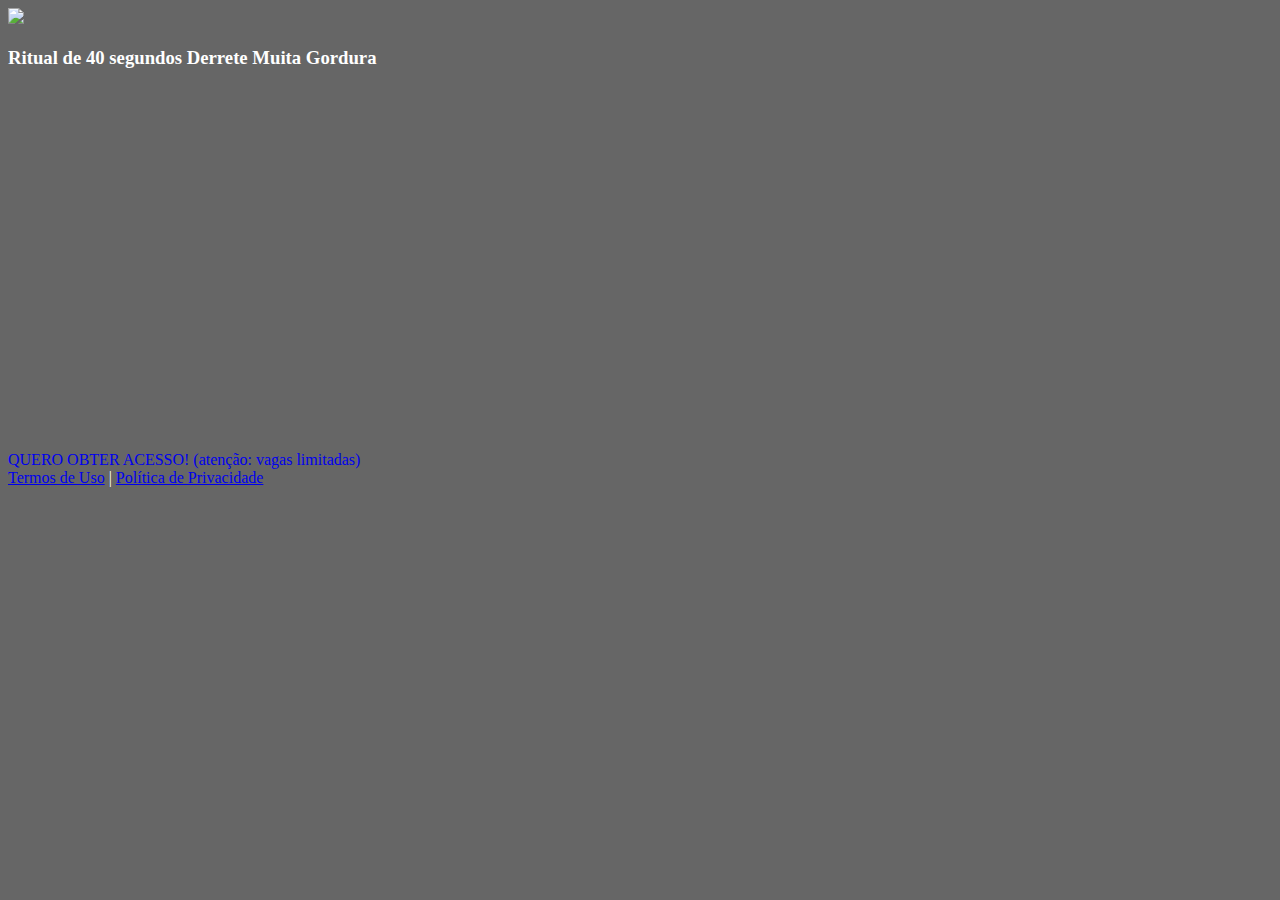
==== index.html @ c348afa4 "Add files via upload" ====
<!DOCTYPE html>
<html lang="pt-br">
  <head>
    <meta charset="utf-8">
    <meta name="viewport" content="width=device-width, initial-scale=1, shrink-to-fit=no">

    <link rel="stylesheet" href="https://stackpath.bootstrapcdn.com/bootstrap/4.1.3/css/bootstrap.min.css" integrity="sha384-MCw98/SFnGE8fJT3GXwEOngsV7Zt27NXFoaoApmYm81iuXoPkFOJwJ8ERdknLPMO" crossorigin="anonymous">

    <link rel="preconnect" href="https://fonts.googleapis.com">
    <link rel="preconnect" href="https://fonts.gstatic.com" crossorigin>
    <link href="https://fonts.googleapis.com/css2?family=Cabin:ital,wght@0,400;0,500;0,600;0,700;1,400;1,500;1,600;1,700&family=Dosis:wght@200;300;400;500;600;700;800&family=Oswald:wght@200;300;400;500;600;700&family=Signika:wght@300;400;500;600;700&display=swap" rel="stylesheet">

    <link rel="stylesheet" href="./assets/css/com.css">

    <!-- Título da Página -->
    <title>Protocolo matinal</title>
    
    <style type="text/css">
      body {
        color: white;
        background-image: url("assets/img/bg.jpeg");
        background-color: rgba(0, 0, 0, 0.6);
        background-position: center;
        background-size: cover;
        background-attachment: fixed;
        background-blend-mode: darken;
      }
    </style>

  </head>
  <body>
    
    <header class="py-4">
      <div class="container">
        <div class="row justify-content-center">
          <div class="col-lg-8 text-center">
            <!-- Imagem Ultrasecreto -->
            <img class="img-fluid" src="./assets/img/ultrasecreto.svg">

            <!-- Headline -->
            <h3 class="my-4"><b>Ritual de 40 segundos Derrete Muita Gordura</b></h3>

            <!-- VSL -->
            <iframe src="https://player.vimeo.com/video/688591996?h=890cb13a57" width="640" height="360" frameborder="0" allow="autoplay; fullscreen; picture-in-picture" allowfullscreen></iframe>

            <!-- Botão -->
            <div id="cta1" class="mt-4 d-none">
              <a href="https://pay.kiwify.com.br/alqLcTg" class="a-btn" style="text-decoration: none;">
                <span class="span-btn">QUERO OBTER ACESSO!</span>
                <span class="span-btn2">(atenção: vagas limitadas)</span>
              </a>
            </div>

            <!-- Termos de Uso e Política de Privacidade -->
            <div class="text-white mt-4"><a href="termos.html" class="text-white">Termos de Uso</a> | <a href="privacidade.html" class="text-white">Política de Privacidade</a></div>
          </div>
        </div>
      </div>
    </header>

    <script type="text/javascript">
      setTimeout(() => {document.getElementById("cta1").classList.remove("d-none")}, 1339200); // temporização da Call to Action (em milissegundos)
    </script>

    <script src="https://code.jquery.com/jquery-3.3.1.slim.min.js" integrity="sha384-q8i/X+965DzO0rT7abK41JStQIAqVgRVzpbzo5smXKp4YfRvH+8abtTE1Pi6jizo" crossorigin="anonymous"></script>
    <script src="https://cdnjs.cloudflare.com/ajax/libs/popper.js/1.14.3/umd/popper.min.js" integrity="sha384-ZMP7rVo3mIykV+2+9J3UJ46jBk0WLaUAdn689aCwoqbBJiSnjAK/l8WvCWPIPm49" crossorigin="anonymous"></script>
    <script src="https://stackpath.bootstrapcdn.com/bootstrap/4.1.3/js/bootstrap.min.js" integrity="sha384-ChfqqxuZUCnJSK3+MXmPNIyE6ZbWh2IMqE241rYiqJxyMiZ6OW/JmZQ5stwEULTy" crossorigin="anonymous"></script>
    <script src="./assets/js/com.js"></script>
  </body>
</html>
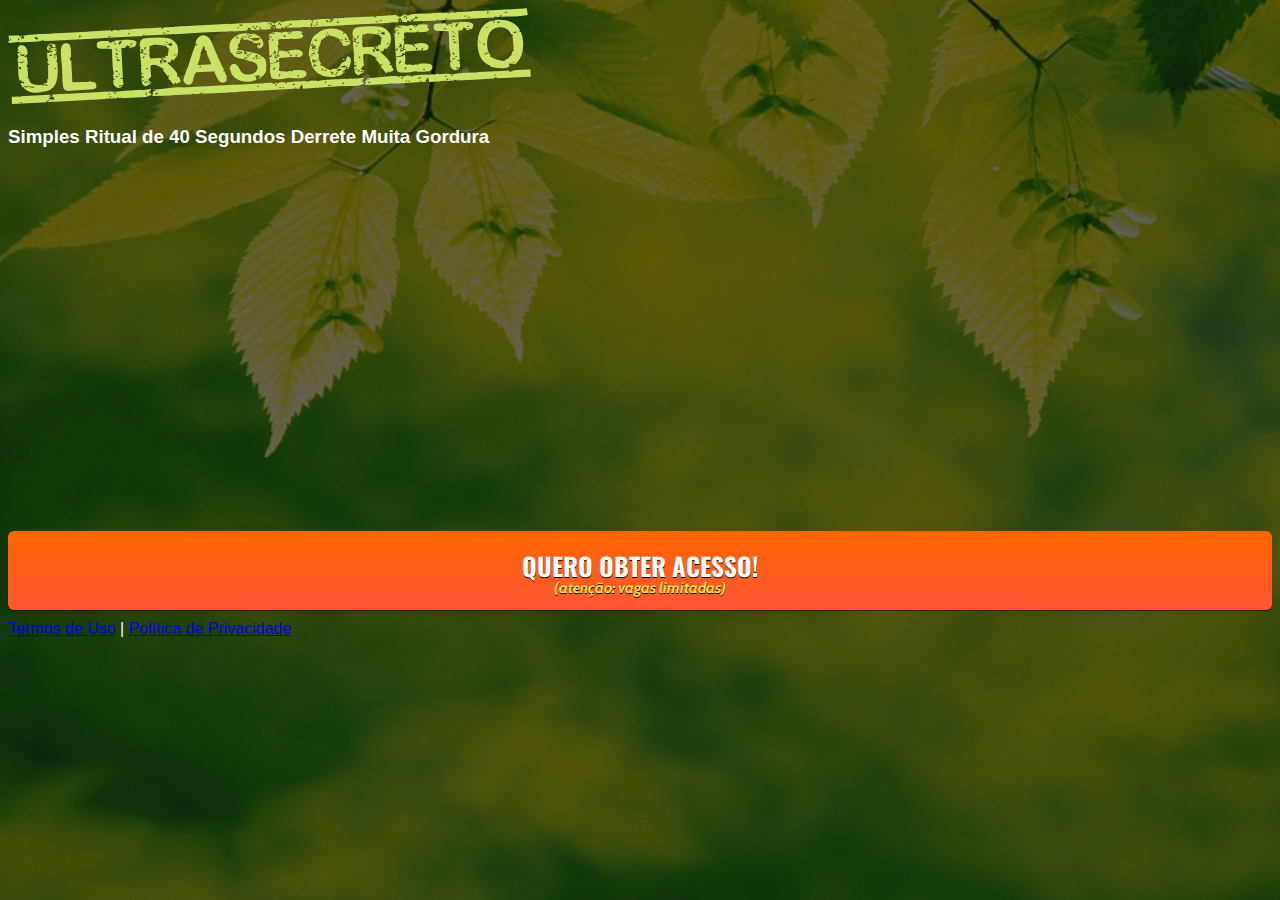
==== commit c4e40b1a: "Add files via upload" ====
--- a/index.html
+++ b/index.html
@@ -13,7 +13,7 @@
     <link rel="stylesheet" href="./assets/css/com.css">
 
     <!-- Título da Página -->
-    <title>Protocolo matinal</title>
+    <title>Protocolo Matinal</title>
     
     <style type="text/css">
       body {
@@ -38,7 +38,7 @@
             <img class="img-fluid" src="./assets/img/ultrasecreto.svg">
 
             <!-- Headline -->
-            <h3 class="my-4"><b>Ritual de 40 segundos Derrete Muita Gordura</b></h3>
+            <h3 class="my-4"><b>Simples Ritual de 40 Segundos Derrete Muita Gordura</b></h3>
 
             <!-- VSL -->
             <iframe src="https://player.vimeo.com/video/688591996?h=890cb13a57" width="640" height="360" frameborder="0" allow="autoplay; fullscreen; picture-in-picture" allowfullscreen></iframe>
--- a/assets/css/com.css
+++ b/assets/css/com.css
@@ -0,0 +1,274 @@
+@media (max-width: 768px) {
+  .video-player {
+    width: 100%;
+    background: 0 0;
+  }
+  .video-player iframe {
+    width: 100%;
+    height: 100%;
+    top: 0;
+    margin: auto;
+  }
+  #frame {
+    width: 100%;
+    height: 100%;
+    top: 0;
+    margin: auto;
+  }
+}
+
+* {
+  font-family: helvetica, arial, sans-serif;
+}
+
+body {
+  font-size: 16px;
+}
+
+.fb-comments {
+  border: 1px solid #e9ebee;
+  border-radius: 3px;
+  padding: 0 15px;
+  padding-bottom: 15px;
+  margin: auto;
+  position: relative;
+  color: #4267b2;
+}
+
+.fb-comments-header {
+  padding: 15px 0;
+  border-bottom: 1px solid #e9ebee;
+}
+
+.fb-comments-header span {
+  color: #000;
+  font-weight: 700;
+  font-size: 0.9em;
+}
+
+.fb-comments-comment {
+  border: none;
+  padding: 0;
+  margin: 10px 0;
+  width: 100%;
+}
+
+.fb-comments-reply-wrapper {
+  margin-left: 60px;
+  border-left: 1px dotted #e9ebee;
+  padding-left: 5px;
+}
+
+tr,
+td {
+  border: none;
+  margin: 0;
+}
+
+td {
+  padding: 2.5px;
+}
+
+tr {
+  padding: 2.5px 0;
+}
+
+.fb-comments-comment-img {
+  vertical-align: top;
+  width: 48px;
+  padding-right: 5px;
+}
+
+.fb-comments-comment-img img {
+  max-width: 48px;
+  border-radius: 25px;
+}
+
+.fb-comments-comment-name {
+  font-size: 0.85em;
+}
+
+.fb-comments-comment-name name {
+  color: #365899;
+  text-decoration: none;
+  font-weight: 700;
+  cursor: pointer;
+  cursor: hand;
+}
+
+.fb-comments-comment-name name:hover {
+  text-decoration: underline;
+}
+
+.fb-comments-comment-name occupation {
+  color: #90949c;
+}
+
+.fb-comments-comment-text {
+  font-size: 0.9em;
+  color: #000;
+  border-radius: 21px;
+  background-color: #eaebef;
+  padding: 10px 20px;
+}
+
+.fb-comments-comment-actions like,
+.fb-comments-comment-actions reply {
+  font-size: 0.75em;
+  color: #4267b2;
+  text-decoration: none;
+  cursor: pointer;
+  cursor: hand;
+}
+
+.fb-comments-comment-actions like.liked {
+  color: #90949c;
+}
+
+.fb-comments-comment-actions like:hover,
+.fb-comments-comment-actions reply:hover {
+  text-decoration: underline;
+}
+
+.fb-comments-comment-actions likes {
+  font-size: 13px;
+  background: url(https://cloudcode.site/likes.png);
+  background-repeat: no-repeat;
+  padding-left: 43px;
+  padding-right: 6px;
+  padding-top: 3px;
+  padding-bottom: 2px;
+  margin-top: -10px;
+  float: right;
+  background-color: #fff;
+  border: solid #eaebef;
+  border-radius: 19px;
+}
+
+.fb-comments-comment-actions date {
+  font-size: 0.75em;
+  color: #90949c;
+  text-decoration: none;
+  cursor: pointer;
+  cursor: hand;
+}
+
+.fb-comments-comment-actions date:hover {
+  text-decoration: underline;
+}
+
+.fb-comments-loadmore {
+  background: #4080ff;
+  border: 1px solid #4080ff;
+  border-radius: 3px;
+  box-sizing: border-box;
+  color: #fff;
+  font-size: 14px;
+  padding: 0.875em;
+  text-shadow: none;
+  width: 100%;
+  font-weight: 700;
+  cursor: hand;
+  cursor: pointer;
+}
+
+.fb-reply-input {
+  border: 1px solid lightgrey;
+  border-radius: 3px;
+  width: 100%;
+  padding: 5px 7.5px;
+  font-size: 0.75em;
+  color: #000;
+  outline: none;
+}
+
+.fb-reply-input:hover,
+.fb-reply-button:hover {
+  outline: none;
+}
+
+.fb-reply-button {
+  background: #4080ff;
+  border: 1px solid #4080ff;
+  border-radius: 3px;
+  box-sizing: border-box;
+  color: #fff;
+  font-size: 0.75em;
+  padding: 5px 7.5px;
+  text-shadow: none;
+  width: 100%;
+  font-weight: 700;
+  cursor: hand;
+  cursor: pointer;
+  outline: none;
+}
+
+.bbtn {
+  width: 100%;
+  max-width: 449px;
+}
+
+@media (max-width: 768px) {
+  .video-player {
+    margin-top: 0 !important;
+  }
+}
+
+.a-btn {
+      text-decoration: none;
+      -webkit-font-smoothing: antialiased;
+      margin: 0;
+      border: 0; 
+      font: inherit; 
+      vertical-align: baseline;
+      color: #2e82bc; 
+      outline: 0; 
+      line-height: 1; 
+      text-align: center; 
+      position:relative!important; display: inline-block!important;
+      border-style: solid; 
+      width: 100%; padding-left: 0!important; padding-right: 0!important; 
+      margin-bottom: 10px; 
+      padding: 22px 44px; border-color: #ff5535; border-width: 0px; 
+      border-radius: 6px; 
+      background: linear-gradient(to bottom, #ff6600 0%, #ff5535 100%); 
+      box-shadow: 0px 1px 1px 0px rgba(0,0,0,0.5); 
+      text-decoration: none!important;
+    }
+    .span-btn {
+      text-decoration: none;
+      -webkit-font-smoothing: antialiased; 
+      text-align: center;
+      margin: 0; 
+      border: 0; 
+      font: inherit;
+      vertical-align: baseline;
+      display: block; 
+      position: relative; 
+      z-index: 1; 
+      padding: 0 15px; 
+      white-space: normal; 
+      font-size: 25px;
+      color: #ffffff; 
+      font-family: Oswald; 
+      font-weight: bold; 
+      text-shadow: #000000 0px 1px 0px;
+      text-decoration: none;
+    }
+    .span-btn2 {
+      -webkit-font-smoothing: antialiased; 
+      text-align: center;
+      padding: 0; border: 0;
+      font: inherit; 
+      vertical-align: baseline; 
+      display: block; 
+      position: relative;
+      z-index: 1; 
+      margin: .2em 0 -.5em; 
+      font-size: 15px; 
+      color: #f5e051; 
+      font-family: Cabin; 
+      font-weight: bold; 
+      font-style: italic;
+      text-shadow: #000000 0px 1px 0px;
+    }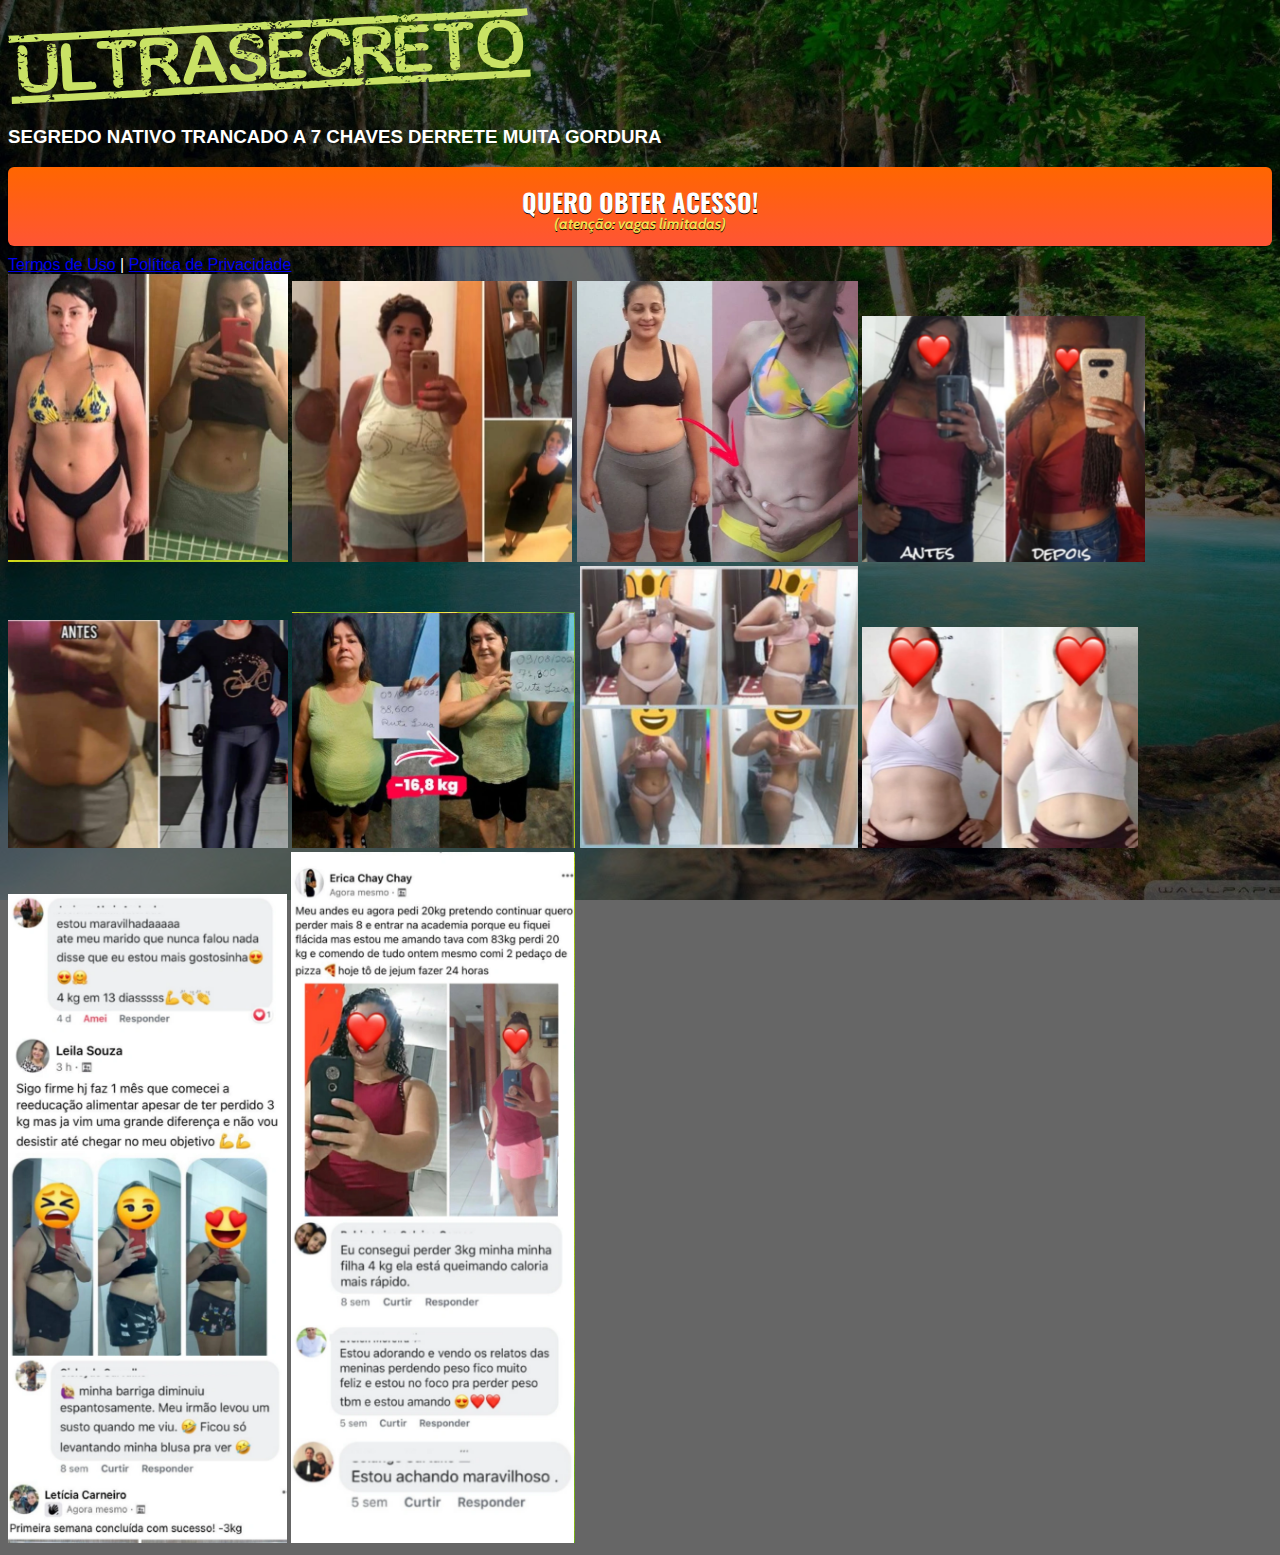
==== commit d35937a8: "Add files via upload" ====
--- a/index.html
+++ b/index.html
@@ -13,12 +13,12 @@
     <link rel="stylesheet" href="./assets/css/com.css">
 
     <!-- Título da Página -->
-    <title>Protocolo Matinal</title>
+    <title>Protocolo Zero Barriga</title>
     
     <style type="text/css">
       body {
         color: white;
-        background-image: url("assets/img/bg.jpeg");
+        background-image: url("assets/img/jpg.jpg"); 
         background-color: rgba(0, 0, 0, 0.6);
         background-position: center;
         background-size: cover;
@@ -38,14 +38,14 @@
             <img class="img-fluid" src="./assets/img/ultrasecreto.svg">
 
             <!-- Headline -->
-            <h3 class="my-4"><b>Simples Ritual de 40 Segundos Derrete Muita Gordura</b></h3>
+            <h3 class="my-4"><b>SEGREDO NATIVO TRANCADO A 7 CHAVES DERRETE MUITA GORDURA</b></h3>
 
             <!-- VSL -->
-            <iframe src="https://player.vimeo.com/video/688591996?h=890cb13a57" width="640" height="360" frameborder="0" allow="autoplay; fullscreen; picture-in-picture" allowfullscreen></iframe>
+            <script type="text/javascript" id="scr_6226ac18aa8f7e000965d88e">var s=document.createElement("script");s.src="https://cdn.converteai.net/8b03b5e9-1e95-4b45-9063-037ac9b350ab/players/6226ac18aa8f7e000965d88e/player.js",s.async=!0,document.head.appendChild(s);</script>
 
             <!-- Botão -->
             <div id="cta1" class="mt-4 d-none">
-              <a href="https://pay.kiwify.com.br/alqLcTg" class="a-btn" style="text-decoration: none;">
+              <a href="https://pay.kiwify.com.br/6rsN8Go" class="a-btn" style="text-decoration: none;">
                 <span class="span-btn">QUERO OBTER ACESSO!</span>
                 <span class="span-btn2">(atenção: vagas limitadas)</span>
               </a>
@@ -59,7 +59,7 @@
     </header>
 
     <script type="text/javascript">
-      setTimeout(() => {document.getElementById("cta1").classList.remove("d-none")}, 1339200); // temporização da Call to Action (em milissegundos)
+      setTimeout(() => {document.getElementById("cta1").classList.remove("d-none")}, 1637000); // temporização da Call to Action (em milissegundos)
     </script>
 
     <script src="https://code.jquery.com/jquery-3.3.1.slim.min.js" integrity="sha384-q8i/X+965DzO0rT7abK41JStQIAqVgRVzpbzo5smXKp4YfRvH+8abtTE1Pi6jizo" crossorigin="anonymous"></script>
@@ -67,4 +67,12 @@
     <script src="https://stackpath.bootstrapcdn.com/bootstrap/4.1.3/js/bootstrap.min.js" integrity="sha384-ChfqqxuZUCnJSK3+MXmPNIyE6ZbWh2IMqE241rYiqJxyMiZ6OW/JmZQ5stwEULTy" crossorigin="anonymous"></script>
     <script src="./assets/js/com.js"></script>
   </body>
-</html>+</html>
+
+<div class="col-lg-8 text-center">
+
+     <img class="img-fluid" src="./assets/img/ic 10.png"> <img class="img-fluid" src="./assets/img/ic 11.png">
+     <img class="img-fluid" src="./assets/img/ic 12.png"> <img class="img-fluid" src="./assets/img/ic 5.png"> 
+     <img class="img-fluid" src="./assets/img/ic 6.png"> <img class="img-fluid" src="./assets/img/ic 7.png"> 
+     <img class="img-fluid" src="./assets/img/ic 9.png"> <img class="img-fluid" src="./assets/img/ic 13.png">
+     <img class="img-fluid" src="./assets/img/ic 2.png"> <img class="img-fluid" src="./assets/img/ic 3.png">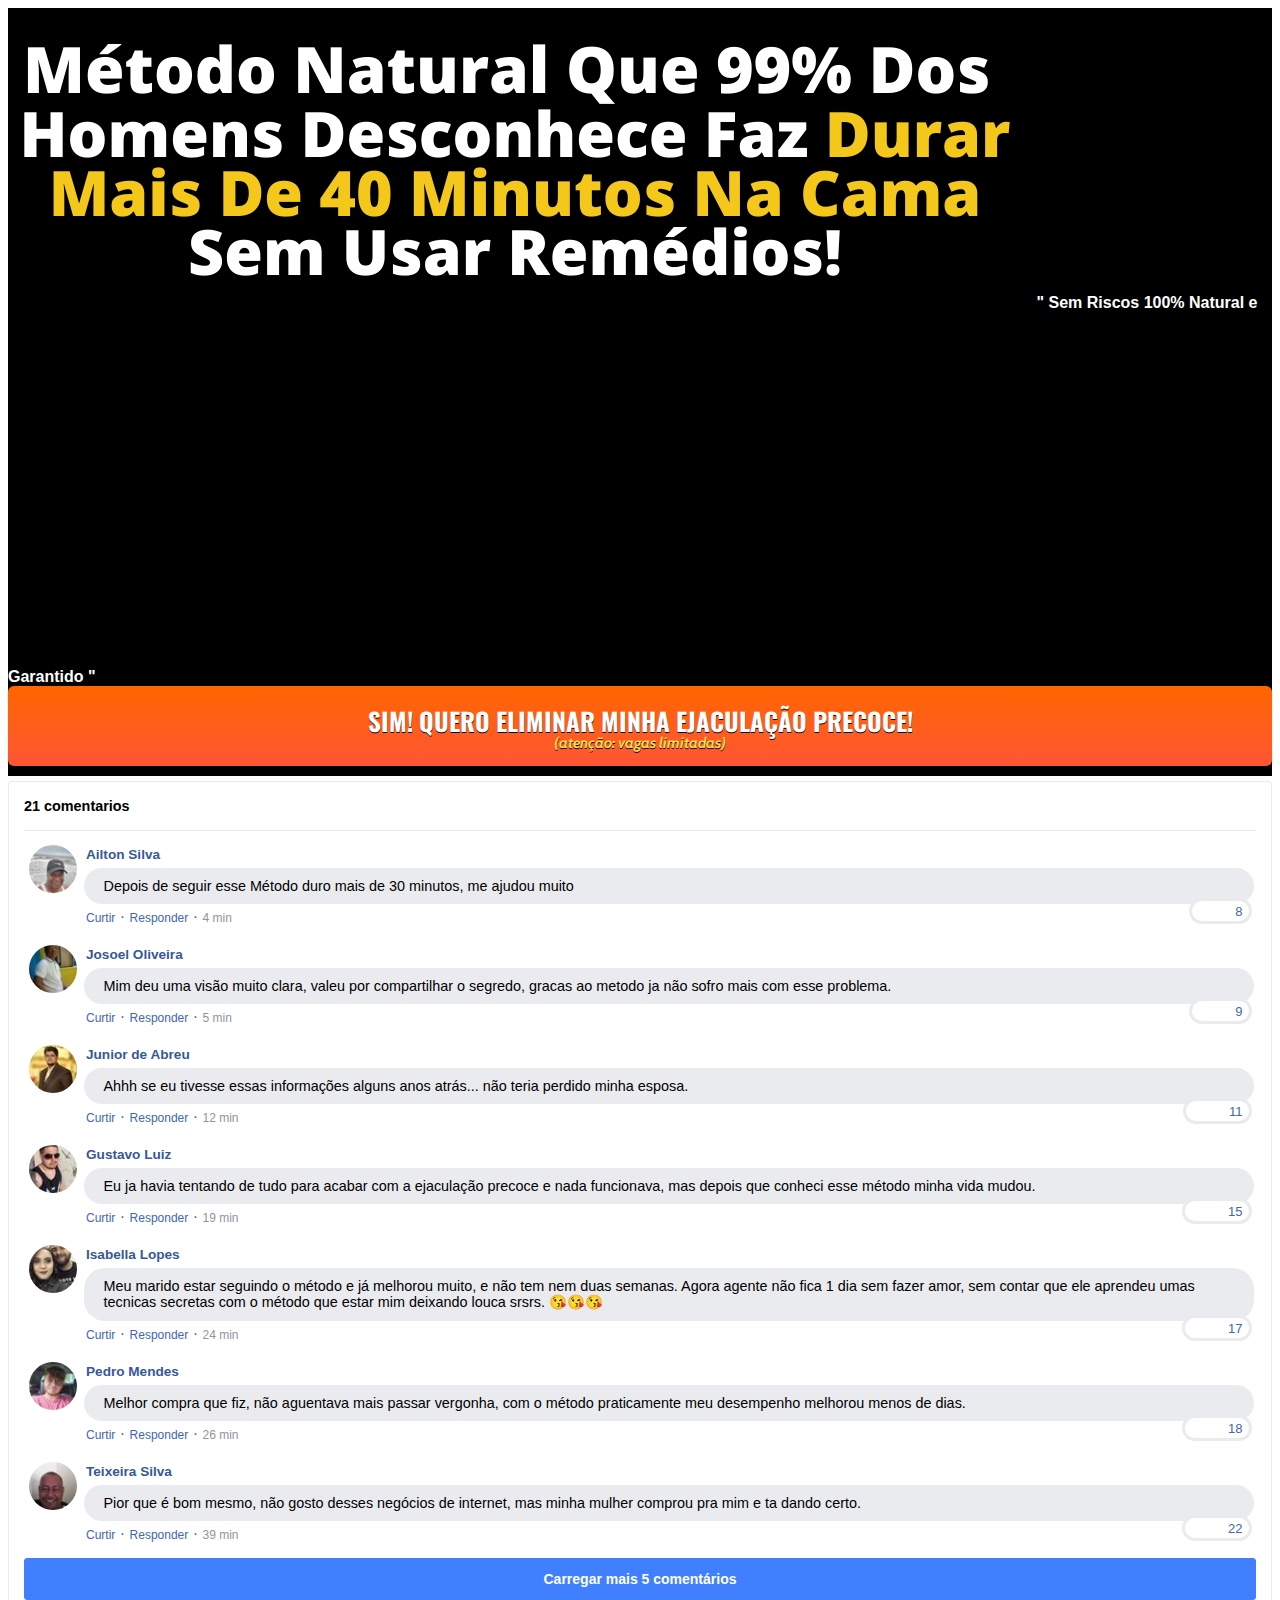
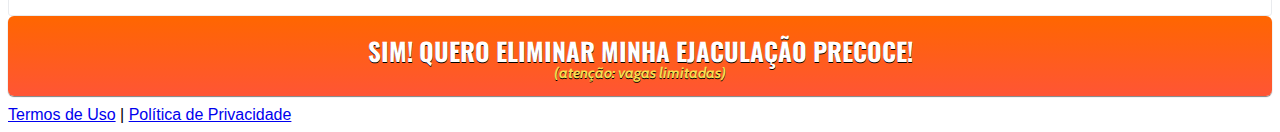
==== commit 97488610: "Add files via upload" ====
--- a/index.html
+++ b/index.html
@@ -13,12 +13,12 @@
     <link rel="stylesheet" href="./assets/css/com.css">
 
     <!-- Título da Página -->
-    <title>Protocolo Zero Barriga</title>
+    <title>Natural Método</title>
     
     <style type="text/css">
-      body {
+      header {
         color: white;
-        background-image: url("assets/img/jpg.jpg"); 
+        background-image: url("assets/img/Fundo.jpg");
         background-color: rgba(0, 0, 0, 0.6);
         background-position: center;
         background-size: cover;
@@ -26,7 +26,28 @@
         background-blend-mode: darken;
       }
     </style>
-
+    
+    <!-- Meta Pixel Code -->
+    <script>
+      !function(f,b,e,v,n,t,s)
+      {if(f.fbq)return;n=f.fbq=function(){n.callMethod?
+      n.callMethod.apply(n,arguments):n.queue.push(arguments)};
+      if(!f._fbq)f._fbq=n;n.push=n;n.loaded=!0;n.version='2.0';
+      n.queue=[];t=b.createElement(e);t.async=!0;
+      t.src=v;s=b.getElementsByTagName(e)[0];
+      s.parentNode.insertBefore(t,s)}(window, document,'script',
+      'https://connect.facebook.net/en_US/fbevents.js');
+      fbq('init', '1124839361648712');
+      fbq('init', '');
+      fbq('init', '');
+      fbq('init', '');
+      fbq('track', 'PageView');
+    </script>
+    <noscript><img height="1" width="1" style="display:none"
+      src="https://www.facebook.com/tr?id=1124839361648712&ev=PageView&noscript=1"
+    /></noscript>
+    <!-- End Meta Pixel Code -->
+    
   </head>
   <body>
     
@@ -35,31 +56,410 @@
         <div class="row justify-content-center">
           <div class="col-lg-8 text-center">
             <!-- Imagem Ultrasecreto -->
-            <img class="img-fluid" src="./assets/img/ultrasecreto.svg">
+             <img class="img-fluid" src="./assets/img/hedd.png">
 
             <!-- Headline -->
-            <h3 class="my-4"><b>SEGREDO NATIVO TRANCADO A 7 CHAVES DERRETE MUITA GORDURA</b></h3>
+            <h7 class="my-4"><b>" Sem Riscos 100% Natural e Garantido "</b></h7>
+
 
             <!-- VSL -->
-            <script type="text/javascript" id="scr_6226ac18aa8f7e000965d88e">var s=document.createElement("script");s.src="https://cdn.converteai.net/8b03b5e9-1e95-4b45-9063-037ac9b350ab/players/6226ac18aa8f7e000965d88e/player.js",s.async=!0,document.head.appendChild(s);</script>
-
-            <!-- Botão -->
+            <iframe src="https://player.vimeo.com/video/692481162?h=7fb02a3856" width="360" height="370" frameborder="0" allow="autoplay; fullscreen; picture-in-picture" allowfullscreen></iframe>
+
+            <!-- Botão 1 -->
             <div id="cta1" class="mt-4 d-none">
-              <a href="https://pay.kiwify.com.br/6rsN8Go" class="a-btn" style="text-decoration: none;">
-                <span class="span-btn">QUERO OBTER ACESSO!</span>
+              <a href="https://pay.kiwify.com.br/lhG4T7U" class="a-btn" style="text-decoration: none;">
+                <span class="span-btn">SIM! QUERO ELIMINAR MINHA EJACULAÇÃO PRECOCE!</span>
                 <span class="span-btn2">(atenção: vagas limitadas)</span>
               </a>
             </div>
-
-            <!-- Termos de Uso e Política de Privacidade -->
-            <div class="text-white mt-4"><a href="termos.html" class="text-white">Termos de Uso</a> | <a href="privacidade.html" class="text-white">Política de Privacidade</a></div>
           </div>
         </div>
       </div>
     </header>
 
+    <section class="comments py-4">
+      <div class="container">
+        <div class="row justify-content-center">
+          <div class="col-lg-8">
+            <div class="fb-comments" style="margin-top: 5px;">
+              <div class="fb-comments-header">
+                <span>21 comentarios</span>
+              </div>
+              <div class="fb-comments-wrapper" id="2">
+                <table class="fb-comments-comment">
+                  <tbody>
+                    <tr>
+                      <td rowspan="3" class="fb-comments-comment-img"><img
+                          src="./assets/img/comentarios/h1.jpeg"></td>
+                      <td>
+                        <font class="fb-comments-comment-name">
+                          <name>Ailton Silva</name>
+                        </font>
+                      </td>
+                    </tr>
+                    <tr>
+                      <td class="fb-comments-comment-text">Depois de seguir esse Método duro mais de 30 minutos, me ajudou muito </td>
+                    </tr>
+                    <tr>
+                      <td class="fb-comments-comment-actions">
+                        <like>Curtir</like>
+                        ·
+                        <reply>Responder</reply> 
+                        ·
+                        <likes>8</likes>
+                        
+                        <date>4 min</date>
+                      </td>
+                    </tr>
+                  </tbody>
+                </table>
+              </div>
+              <div class="fb-comments-wrapper" id="3">
+                <table class="fb-comments-comment">
+                  <tbody>
+                    <tr>
+                      <td rowspan="3" class="fb-comments-comment-img"><img
+                          src="./assets/img/comentarios/h2.jpeg"></td>
+                      <td>
+                        <font class="fb-comments-comment-name">
+                          <name>Josoel Oliveira</name>
+                        </font>
+                      </td>
+                    </tr>
+                    <tr>
+                      <td class="fb-comments-comment-text">Mim deu uma visão muito clara, valeu por compartilhar o segredo, gracas ao metodo ja não sofro mais com esse problema.</td>
+                    </tr>
+                    <tr>
+                      <td class="fb-comments-comment-actions">
+                        <like>Curtir</like>
+                        ·
+                        <reply>Responder</reply>
+                        ·
+                        <likes>9</likes>
+                        
+                        <date>5 min</date>
+                      </td>
+                    </tr>
+                  </tbody>
+                </table>
+              </div>
+              <div class="fb-comments-wrapper" id="4">
+                <table class="fb-comments-comment">
+                  <tbody>
+                    <tr>
+                      <td rowspan="3" class="fb-comments-comment-img"><img
+                          src="./assets/img/comentarios/h3.jpeg"></td>
+                      <td>
+                        <font class="fb-comments-comment-name">
+                          <name>Junior de Abreu</name>
+                        </font>
+                      </td>
+                    </tr>
+                    <tr>
+                      <td class="fb-comments-comment-text">Ahhh se eu tivesse essas informações alguns anos atrás... não teria perdido minha esposa. </td>
+                    </tr>
+                    <tr>
+                      <td class="fb-comments-comment-actions">
+                        <like>Curtir</like>
+                        ·
+                        <reply>Responder</reply>
+                        ·
+                        <likes>11</likes>
+                        
+                        <date>12 min</date>
+                      </td>
+                    </tr>
+                  </tbody>
+                </table>
+              </div>
+              <div class="fb-comments-wrapper" id="5">
+                <table class="fb-comments-comment">
+                  <tbody>
+                    <tr>
+                      <td rowspan="3" class="fb-comments-comment-img"><img
+                          src="./assets/img/comentarios/h4.jpeg"></td>
+                      <td>
+                        <font class="fb-comments-comment-name">
+                          <name>Gustavo Luiz</name>
+                        </font>
+                      </td>
+                    </tr>
+                    <tr>
+                      <td class="fb-comments-comment-text">Eu ja havia tentando de tudo para acabar com a ejaculação precoce e nada funcionava, mas depois que conheci esse método minha vida mudou.</td>
+                    </tr>
+                    <tr>
+                      <td class="fb-comments-comment-actions">
+                        <like>Curtir</like>
+                        ·
+                        <reply>Responder</reply>
+                        ·
+                        <likes>15</likes>
+                        
+                        <date>19 min</date>
+                      </td>
+                    </tr>
+                  </tbody>
+                </table>
+              </div>
+              <div class="fb-comments-wrapper" id="6">
+                <table class="fb-comments-comment">
+                  <tbody>
+                    <tr>
+                      <td rowspan="3" class="fb-comments-comment-img"><img
+                          src="./assets/img/comentarios/m7.jpeg"></td>
+                      <td>
+                        <font class="fb-comments-comment-name">
+                          <name>Isabella Lopes</name>
+                        </font>
+                      </td>
+                    </tr>
+                    <tr>
+                      <td class="fb-comments-comment-text">Meu marido estar seguindo o método e já melhorou muito, e não tem nem duas semanas. Agora agente não fica 1 dia sem fazer amor, sem contar que ele aprendeu umas tecnicas secretas com o método que estar mim deixando louca srsrs. 😘😘😘</td>
+                    </tr>
+                    <tr>
+                      <td class="fb-comments-comment-actions">
+                        <like>Curtir</like>
+                        ·
+                        <reply>Responder</reply>
+                        ·
+                        <likes>17</likes>
+                        
+                        <date>24 min</date>
+                      </td>
+                    </tr>
+                  </tbody>
+                </table>
+              </div>
+              <div class="fb-comments-wrapper" id="7">
+                <table class="fb-comments-comment">
+                  <tbody>
+                    <tr>
+                      <td rowspan="3" class="fb-comments-comment-img"><img
+                          src="./assets/img/comentarios/h5.jpeg"></td>
+                      <td>
+                        <font class="fb-comments-comment-name">
+                          <name>Pedro Mendes</name>
+                        </font>
+                      </td>
+                    </tr>
+                    <tr>
+                      <td class="fb-comments-comment-text">Melhor compra que fiz, não aguentava mais passar vergonha, com o método praticamente meu desempenho melhorou menos de dias. </td>
+                    </tr>
+                    <tr>
+                      <td class="fb-comments-comment-actions">
+                        <like>Curtir</like>
+                        ·
+                        <reply>Responder</reply>
+                        ·
+                        <likes>18</likes>
+                        
+                        <date>26 min</date>
+                      </td>
+                    </tr>
+                  </tbody>
+                </table>
+              </div>
+              <div class="fb-comments-wrapper" id="9">
+                <table class="fb-comments-comment">
+                  <tbody>
+                    <tr>
+                      <td rowspan="3" class="fb-comments-comment-img"><img
+                          src="./assets/img/comentarios/h6.jpeg">
+                      </td>
+                      <td>
+                        <font class="fb-comments-comment-name">
+                          <name>Teixeira Silva</name>
+                        </font>
+                      </td>
+                    </tr>
+                    <tr>
+                      <td class="fb-comments-comment-text">Pior que é bom mesmo, não gosto desses negócios de internet, mas minha mulher comprou pra mim e ta dando certo.</td>
+                    </tr>
+                    <tr>
+                      <td class="fb-comments-comment-actions">
+                        <like>Curtir</like>
+                        ·
+                        <reply>Responder</reply>
+                        ·
+                        <likes>22</likes>
+                        
+                        <date>39 min</date>
+                      </td>
+                    </tr>
+                  </tbody>
+                </table>
+              </div>
+              <button class="fb-comments-loadmore" onclick="javascript:loadMore();">Carregar mais 5 comentários</button>
+              <div style="display:none" id="more">
+                <div class="fb-comments-wrapper">
+                  <table class="fb-comments-comment" id="10">
+                    <tbody>
+                      <tr>
+                        <td rowspan="3" class="fb-comments-comment-img"><img
+                            src="./assets/img/comentarios/h7.jpeg">
+                        </td>
+                        <td>
+                          <font class="fb-comments-comment-name">
+                            <name>Fabiano Oliveira</name>
+                          </font>
+                        </td>
+                      </tr>
+                      <tr>
+                        <td class="fb-comments-comment-text">Eu estava desconfiado antes de fazer é muito bom mesmo, pode fazer pessoal testado e aprovado. </td>
+                      </tr>
+                      <tr>
+                        <td class="fb-comments-comment-actions">
+                          <like>Curtir</like>
+                          ·
+                          <reply>Responder</reply>
+                          ·
+                          <likes>41</likes>
+                          
+                          <date>1 h</date>
+                        </td>
+                      </tr>
+                    </tbody>
+                  </table>
+                </div>
+                <div class="fb-comments-wrapper" id="11">
+                  <table class="fb-comments-comment">
+                    <tbody>
+                      <tr>
+                        <td rowspan="3" class="fb-comments-comment-img"><img
+                            src="./assets/img/comentarios/m15.jpeg">
+                        </td>
+                        <td>
+                          <font class="fb-comments-comment-name">
+                            <name>Laura Flores</name>
+                          </font>
+                        </td>
+                      </tr>
+                      <tr>
+                        <td class="fb-comments-comment-text">Devia vender esse método por um milhããão, ele funciona mesmo, meu casamento ja estava se acabando meu marido não durava nem 3 minutos, agente quase se separou, mas agradeço todos os dias por conhecer esse método. Muito obrigada salvou meu casamento. 🙏🙏🙏🙏🙏🙏</td>
+                      </tr>
+                      <tr>
+                        <td class="fb-comments-comment-actions">
+                          <like>Curtir</like>
+                          ·
+                          <reply>Responder</reply>
+                          ·
+                          <likes>40</likes>
+                          
+                          <date>1 h</date>
+                        </td>
+                      </tr>
+                    </tbody>
+                  </table>
+                </div>
+                <div class="fb-comments-wrapper" id="12">
+                  <table class="fb-comments-comment">
+                    <tbody>
+                      <tr>
+                        <td rowspan="3" class="fb-comments-comment-img"><img
+                            src="./assets/img/comentarios/m9.jpeg">
+                        </td>
+                        <td>
+                          <font class="fb-comments-comment-name">
+                            <name>Fransisco de Assis</name>
+                          </font>
+                        </td>
+                      </tr>
+                      <tr>
+                        <td class="fb-comments-comment-text">Já se passou 9 dias desde quando comecei o método e velho estou praticamente curado duro mais de 40 minutos. Que método incrivel...</td>
+                      </tr>
+                      <tr>
+                        <td class="fb-comments-comment-actions">
+                          <like>Curtir</like>
+                          ·
+                          <reply>Responder</reply>
+                          ·
+                          <likes>47</likes>
+                          
+                          <date>1 h</date>
+                        </td>
+                      </tr>
+                    </tbody>
+                  </table>
+                </div>
+                <div class="fb-comments-wrapper" id="13">
+                  <table class="fb-comments-comment">
+                    <tbody>
+                      <tr>
+                        <td rowspan="3" class="fb-comments-comment-img"><img
+                            src="./assets/img/comentarios/h8.jpeg"></td>
+                        <td>
+                          <font class="fb-comments-comment-name">
+                            <name>Ricardo Henrique</name>
+                          </font>
+                        </td>
+                      </tr>
+                      <tr>
+                        <td class="fb-comments-comment-text">Rapaz depois desse método a mulher ta pedindo arrego agora é todo dia kkkk</td>
+                      </tr>
+                      <tr>
+                        <td class="fb-comments-comment-actions">
+                          <like>Curtir</like>
+                          ·
+                          <reply>Responder</reply>
+                          ·
+                          <likes>50</likes>
+                          
+                          <date>1 h</date>
+                        </td>
+                      </tr>
+                    </tbody>
+                  </table>
+                </div>
+                <div class="fb-comments-wrapper">
+                  <table class="fb-comments-comment" id="14">
+                    <tbody>
+                      <tr>
+                        <td rowspan="3" class="fb-comments-comment-img"><img
+                            src="./assets/img/comentarios/m5.jpeg">
+                        </td>
+                        <td>
+                          <font class="fb-comments-comment-name">
+                            <name>Isabelle Correia</name>
+                          </font>
+                        </td>
+                      </tr>
+                      <tr>
+                        <td class="fb-comments-comment-text">Comprei pra o meu maridão e foi a melhor compra que fiz em minha vida, ele agora dura muito tempo e o melhor me faz ter multiplos orgasmos rsrs</td>
+                      </tr>
+                      <tr>
+                        <td class="fb-comments-comment-actions">
+                          <like>Curtir</like>
+                          ·
+                          <reply>Responder</reply>
+                          ·
+                          <likes>66</likes>
+                          
+                          <date>1 h</date>
+                        </td>
+                      </tr>
+                    </tbody>
+                  </table>
+                </div>
+              </div>
+            </div>
+            <!-- Botão 2 -->
+            <div id="cta2" class="mt-4 d-none">
+              <a href="https://pay.kiwify.com.br/lhG4T7U" class="a-btn" style="text-decoration: none;">
+                <span class="span-btn">SIM! QUERO ELIMINAR MINHA EJACULAÇÃO PRECOCE!</span>
+                <span class="span-btn2">(atenção: vagas limitadas)</span>
+              </a>
+            </div>
+          </div>
+        </div>
+      </div>
+    </section>
+
+    <footer class="bg-dark py-3 text-center">
+      <div class="text-white"><a href="termos.html" class="text-white">Termos de Uso</a> | <a href="privacidade.html" class="text-white">Política de Privacidade</a></div>
+    </footer>
+
     <script type="text/javascript">
-      setTimeout(() => {document.getElementById("cta1").classList.remove("d-none")}, 1637000); // temporização da Call to Action (em milissegundos)
+      setTimeout(() => {document.getElementById("cta1").classList.remove("d-none"); document.getElementById("cta2").classList.remove("d-none")}, 492000); // temporização da Call to Action (em milissegundos)
     </script>
 
     <script src="https://code.jquery.com/jquery-3.3.1.slim.min.js" integrity="sha384-q8i/X+965DzO0rT7abK41JStQIAqVgRVzpbzo5smXKp4YfRvH+8abtTE1Pi6jizo" crossorigin="anonymous"></script>
@@ -67,12 +467,4 @@
     <script src="https://stackpath.bootstrapcdn.com/bootstrap/4.1.3/js/bootstrap.min.js" integrity="sha384-ChfqqxuZUCnJSK3+MXmPNIyE6ZbWh2IMqE241rYiqJxyMiZ6OW/JmZQ5stwEULTy" crossorigin="anonymous"></script>
     <script src="./assets/js/com.js"></script>
   </body>
-</html>
-
-<div class="col-lg-8 text-center">
-
-     <img class="img-fluid" src="./assets/img/ic 10.png"> <img class="img-fluid" src="./assets/img/ic 11.png">
-     <img class="img-fluid" src="./assets/img/ic 12.png"> <img class="img-fluid" src="./assets/img/ic 5.png"> 
-     <img class="img-fluid" src="./assets/img/ic 6.png"> <img class="img-fluid" src="./assets/img/ic 7.png"> 
-     <img class="img-fluid" src="./assets/img/ic 9.png"> <img class="img-fluid" src="./assets/img/ic 13.png">
-     <img class="img-fluid" src="./assets/img/ic 2.png"> <img class="img-fluid" src="./assets/img/ic 3.png">+</html>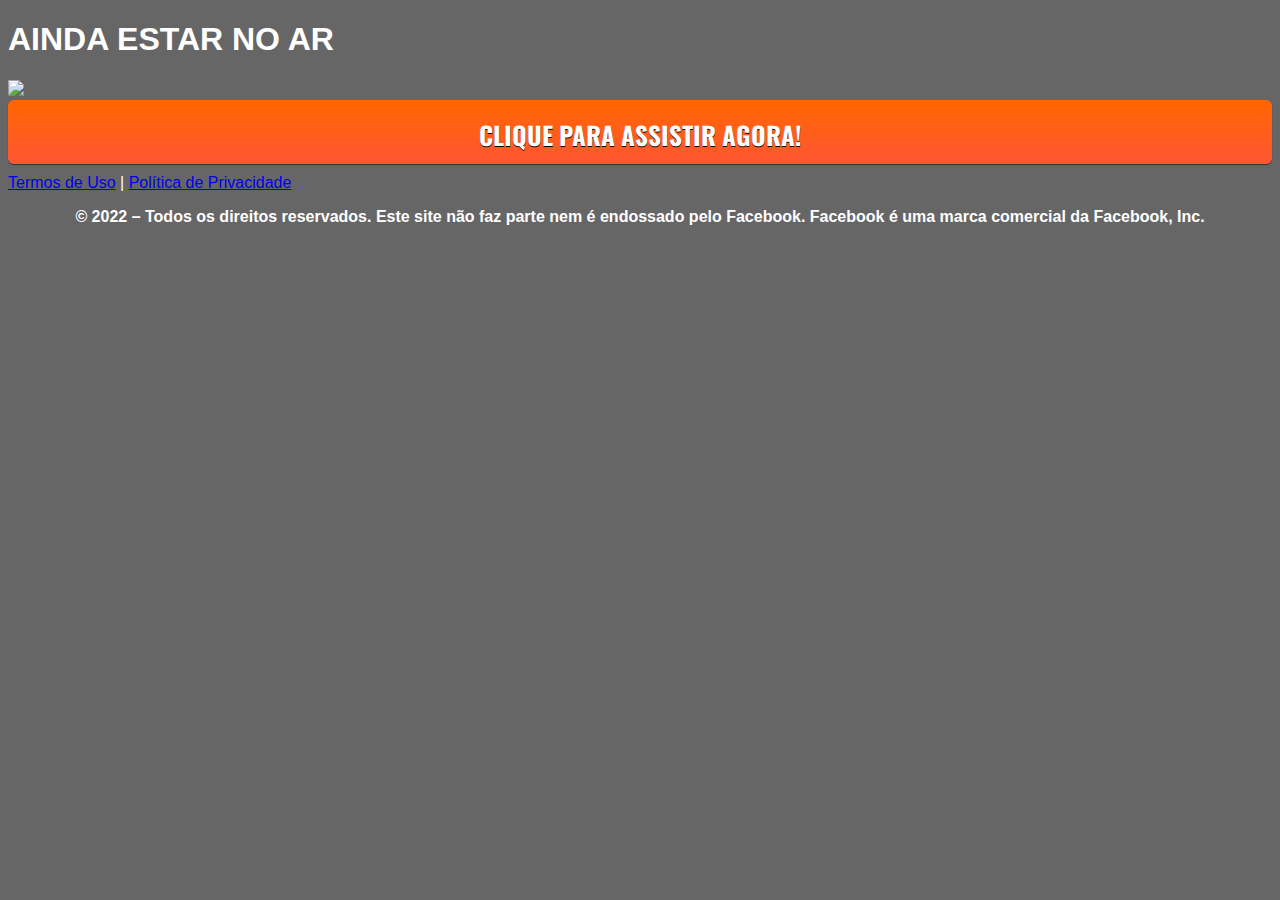
==== commit b12d6712: "Add files via upload" ====
--- a/index.html
+++ b/index.html
@@ -13,12 +13,12 @@
     <link rel="stylesheet" href="./assets/css/com.css">
 
     <!-- Título da Página -->
-    <title>Natural Método</title>
+    <title>Digital</title>
     
     <style type="text/css">
-      header {
+      body {
         color: white;
-        background-image: url("assets/img/Fundo.jpg");
+        background-image: url("assets/img/02.jpg");
         background-color: rgba(0, 0, 0, 0.6);
         background-position: center;
         background-size: cover;
@@ -26,28 +26,7 @@
         background-blend-mode: darken;
       }
     </style>
-    
-    <!-- Meta Pixel Code -->
-    <script>
-      !function(f,b,e,v,n,t,s)
-      {if(f.fbq)return;n=f.fbq=function(){n.callMethod?
-      n.callMethod.apply(n,arguments):n.queue.push(arguments)};
-      if(!f._fbq)f._fbq=n;n.push=n;n.loaded=!0;n.version='2.0';
-      n.queue=[];t=b.createElement(e);t.async=!0;
-      t.src=v;s=b.getElementsByTagName(e)[0];
-      s.parentNode.insertBefore(t,s)}(window, document,'script',
-      'https://connect.facebook.net/en_US/fbevents.js');
-      fbq('init', '1124839361648712');
-      fbq('init', '');
-      fbq('init', '');
-      fbq('init', '');
-      fbq('track', 'PageView');
-    </script>
-    <noscript><img height="1" width="1" style="display:none"
-      src="https://www.facebook.com/tr?id=1124839361648712&ev=PageView&noscript=1"
-    /></noscript>
-    <!-- End Meta Pixel Code -->
-    
+
   </head>
   <body>
     
@@ -56,410 +35,31 @@
         <div class="row justify-content-center">
           <div class="col-lg-8 text-center">
             <!-- Imagem Ultrasecreto -->
-             <img class="img-fluid" src="./assets/img/hedd.png">
+            
 
             <!-- Headline -->
-            <h7 class="my-4"><b>" Sem Riscos 100% Natural e Garantido "</b></h7>
-
+            <h1 class="my-4"><b>AINDA ESTAR NO AR</b></h1>
 
             <!-- VSL -->
-            <iframe src="https://player.vimeo.com/video/692481162?h=7fb02a3856" width="360" height="370" frameborder="0" allow="autoplay; fullscreen; picture-in-picture" allowfullscreen></iframe>
-
-            <!-- Botão 1 -->
+            <img class="img-fluid" src="./assets/img/preeee.png">
+            
+            <!-- Botão -->
             <div id="cta1" class="mt-4 d-none">
-              <a href="https://pay.kiwify.com.br/lhG4T7U" class="a-btn" style="text-decoration: none;">
-                <span class="span-btn">SIM! QUERO ELIMINAR MINHA EJACULAÇÃO PRECOCE!</span>
-                <span class="span-btn2">(atenção: vagas limitadas)</span>
+              <a href="https://lucreicomperfil.online/?page_id=78" class="a-btn" style="text-decoration: none;">
+                <span class="span-btn">CLIQUE PARA ASSISTIR AGORA!</span>
+                <span class="span-btn2"></span>
               </a>
             </div>
+
+            <!-- Termos de Uso e Política de Privacidade -->
+            <div class="text-white mt-4"><a href="termos.html" class="text-white">Termos de Uso</a> | <a href="privacidade.html" class="text-white">Política de Privacidade</a></div>
           </div>
         </div>
       </div>
     </header>
 
-    <section class="comments py-4">
-      <div class="container">
-        <div class="row justify-content-center">
-          <div class="col-lg-8">
-            <div class="fb-comments" style="margin-top: 5px;">
-              <div class="fb-comments-header">
-                <span>21 comentarios</span>
-              </div>
-              <div class="fb-comments-wrapper" id="2">
-                <table class="fb-comments-comment">
-                  <tbody>
-                    <tr>
-                      <td rowspan="3" class="fb-comments-comment-img"><img
-                          src="./assets/img/comentarios/h1.jpeg"></td>
-                      <td>
-                        <font class="fb-comments-comment-name">
-                          <name>Ailton Silva</name>
-                        </font>
-                      </td>
-                    </tr>
-                    <tr>
-                      <td class="fb-comments-comment-text">Depois de seguir esse Método duro mais de 30 minutos, me ajudou muito </td>
-                    </tr>
-                    <tr>
-                      <td class="fb-comments-comment-actions">
-                        <like>Curtir</like>
-                        ·
-                        <reply>Responder</reply> 
-                        ·
-                        <likes>8</likes>
-                        
-                        <date>4 min</date>
-                      </td>
-                    </tr>
-                  </tbody>
-                </table>
-              </div>
-              <div class="fb-comments-wrapper" id="3">
-                <table class="fb-comments-comment">
-                  <tbody>
-                    <tr>
-                      <td rowspan="3" class="fb-comments-comment-img"><img
-                          src="./assets/img/comentarios/h2.jpeg"></td>
-                      <td>
-                        <font class="fb-comments-comment-name">
-                          <name>Josoel Oliveira</name>
-                        </font>
-                      </td>
-                    </tr>
-                    <tr>
-                      <td class="fb-comments-comment-text">Mim deu uma visão muito clara, valeu por compartilhar o segredo, gracas ao metodo ja não sofro mais com esse problema.</td>
-                    </tr>
-                    <tr>
-                      <td class="fb-comments-comment-actions">
-                        <like>Curtir</like>
-                        ·
-                        <reply>Responder</reply>
-                        ·
-                        <likes>9</likes>
-                        
-                        <date>5 min</date>
-                      </td>
-                    </tr>
-                  </tbody>
-                </table>
-              </div>
-              <div class="fb-comments-wrapper" id="4">
-                <table class="fb-comments-comment">
-                  <tbody>
-                    <tr>
-                      <td rowspan="3" class="fb-comments-comment-img"><img
-                          src="./assets/img/comentarios/h3.jpeg"></td>
-                      <td>
-                        <font class="fb-comments-comment-name">
-                          <name>Junior de Abreu</name>
-                        </font>
-                      </td>
-                    </tr>
-                    <tr>
-                      <td class="fb-comments-comment-text">Ahhh se eu tivesse essas informações alguns anos atrás... não teria perdido minha esposa. </td>
-                    </tr>
-                    <tr>
-                      <td class="fb-comments-comment-actions">
-                        <like>Curtir</like>
-                        ·
-                        <reply>Responder</reply>
-                        ·
-                        <likes>11</likes>
-                        
-                        <date>12 min</date>
-                      </td>
-                    </tr>
-                  </tbody>
-                </table>
-              </div>
-              <div class="fb-comments-wrapper" id="5">
-                <table class="fb-comments-comment">
-                  <tbody>
-                    <tr>
-                      <td rowspan="3" class="fb-comments-comment-img"><img
-                          src="./assets/img/comentarios/h4.jpeg"></td>
-                      <td>
-                        <font class="fb-comments-comment-name">
-                          <name>Gustavo Luiz</name>
-                        </font>
-                      </td>
-                    </tr>
-                    <tr>
-                      <td class="fb-comments-comment-text">Eu ja havia tentando de tudo para acabar com a ejaculação precoce e nada funcionava, mas depois que conheci esse método minha vida mudou.</td>
-                    </tr>
-                    <tr>
-                      <td class="fb-comments-comment-actions">
-                        <like>Curtir</like>
-                        ·
-                        <reply>Responder</reply>
-                        ·
-                        <likes>15</likes>
-                        
-                        <date>19 min</date>
-                      </td>
-                    </tr>
-                  </tbody>
-                </table>
-              </div>
-              <div class="fb-comments-wrapper" id="6">
-                <table class="fb-comments-comment">
-                  <tbody>
-                    <tr>
-                      <td rowspan="3" class="fb-comments-comment-img"><img
-                          src="./assets/img/comentarios/m7.jpeg"></td>
-                      <td>
-                        <font class="fb-comments-comment-name">
-                          <name>Isabella Lopes</name>
-                        </font>
-                      </td>
-                    </tr>
-                    <tr>
-                      <td class="fb-comments-comment-text">Meu marido estar seguindo o método e já melhorou muito, e não tem nem duas semanas. Agora agente não fica 1 dia sem fazer amor, sem contar que ele aprendeu umas tecnicas secretas com o método que estar mim deixando louca srsrs. 😘😘😘</td>
-                    </tr>
-                    <tr>
-                      <td class="fb-comments-comment-actions">
-                        <like>Curtir</like>
-                        ·
-                        <reply>Responder</reply>
-                        ·
-                        <likes>17</likes>
-                        
-                        <date>24 min</date>
-                      </td>
-                    </tr>
-                  </tbody>
-                </table>
-              </div>
-              <div class="fb-comments-wrapper" id="7">
-                <table class="fb-comments-comment">
-                  <tbody>
-                    <tr>
-                      <td rowspan="3" class="fb-comments-comment-img"><img
-                          src="./assets/img/comentarios/h5.jpeg"></td>
-                      <td>
-                        <font class="fb-comments-comment-name">
-                          <name>Pedro Mendes</name>
-                        </font>
-                      </td>
-                    </tr>
-                    <tr>
-                      <td class="fb-comments-comment-text">Melhor compra que fiz, não aguentava mais passar vergonha, com o método praticamente meu desempenho melhorou menos de dias. </td>
-                    </tr>
-                    <tr>
-                      <td class="fb-comments-comment-actions">
-                        <like>Curtir</like>
-                        ·
-                        <reply>Responder</reply>
-                        ·
-                        <likes>18</likes>
-                        
-                        <date>26 min</date>
-                      </td>
-                    </tr>
-                  </tbody>
-                </table>
-              </div>
-              <div class="fb-comments-wrapper" id="9">
-                <table class="fb-comments-comment">
-                  <tbody>
-                    <tr>
-                      <td rowspan="3" class="fb-comments-comment-img"><img
-                          src="./assets/img/comentarios/h6.jpeg">
-                      </td>
-                      <td>
-                        <font class="fb-comments-comment-name">
-                          <name>Teixeira Silva</name>
-                        </font>
-                      </td>
-                    </tr>
-                    <tr>
-                      <td class="fb-comments-comment-text">Pior que é bom mesmo, não gosto desses negócios de internet, mas minha mulher comprou pra mim e ta dando certo.</td>
-                    </tr>
-                    <tr>
-                      <td class="fb-comments-comment-actions">
-                        <like>Curtir</like>
-                        ·
-                        <reply>Responder</reply>
-                        ·
-                        <likes>22</likes>
-                        
-                        <date>39 min</date>
-                      </td>
-                    </tr>
-                  </tbody>
-                </table>
-              </div>
-              <button class="fb-comments-loadmore" onclick="javascript:loadMore();">Carregar mais 5 comentários</button>
-              <div style="display:none" id="more">
-                <div class="fb-comments-wrapper">
-                  <table class="fb-comments-comment" id="10">
-                    <tbody>
-                      <tr>
-                        <td rowspan="3" class="fb-comments-comment-img"><img
-                            src="./assets/img/comentarios/h7.jpeg">
-                        </td>
-                        <td>
-                          <font class="fb-comments-comment-name">
-                            <name>Fabiano Oliveira</name>
-                          </font>
-                        </td>
-                      </tr>
-                      <tr>
-                        <td class="fb-comments-comment-text">Eu estava desconfiado antes de fazer é muito bom mesmo, pode fazer pessoal testado e aprovado. </td>
-                      </tr>
-                      <tr>
-                        <td class="fb-comments-comment-actions">
-                          <like>Curtir</like>
-                          ·
-                          <reply>Responder</reply>
-                          ·
-                          <likes>41</likes>
-                          
-                          <date>1 h</date>
-                        </td>
-                      </tr>
-                    </tbody>
-                  </table>
-                </div>
-                <div class="fb-comments-wrapper" id="11">
-                  <table class="fb-comments-comment">
-                    <tbody>
-                      <tr>
-                        <td rowspan="3" class="fb-comments-comment-img"><img
-                            src="./assets/img/comentarios/m15.jpeg">
-                        </td>
-                        <td>
-                          <font class="fb-comments-comment-name">
-                            <name>Laura Flores</name>
-                          </font>
-                        </td>
-                      </tr>
-                      <tr>
-                        <td class="fb-comments-comment-text">Devia vender esse método por um milhããão, ele funciona mesmo, meu casamento ja estava se acabando meu marido não durava nem 3 minutos, agente quase se separou, mas agradeço todos os dias por conhecer esse método. Muito obrigada salvou meu casamento. 🙏🙏🙏🙏🙏🙏</td>
-                      </tr>
-                      <tr>
-                        <td class="fb-comments-comment-actions">
-                          <like>Curtir</like>
-                          ·
-                          <reply>Responder</reply>
-                          ·
-                          <likes>40</likes>
-                          
-                          <date>1 h</date>
-                        </td>
-                      </tr>
-                    </tbody>
-                  </table>
-                </div>
-                <div class="fb-comments-wrapper" id="12">
-                  <table class="fb-comments-comment">
-                    <tbody>
-                      <tr>
-                        <td rowspan="3" class="fb-comments-comment-img"><img
-                            src="./assets/img/comentarios/m9.jpeg">
-                        </td>
-                        <td>
-                          <font class="fb-comments-comment-name">
-                            <name>Fransisco de Assis</name>
-                          </font>
-                        </td>
-                      </tr>
-                      <tr>
-                        <td class="fb-comments-comment-text">Já se passou 9 dias desde quando comecei o método e velho estou praticamente curado duro mais de 40 minutos. Que método incrivel...</td>
-                      </tr>
-                      <tr>
-                        <td class="fb-comments-comment-actions">
-                          <like>Curtir</like>
-                          ·
-                          <reply>Responder</reply>
-                          ·
-                          <likes>47</likes>
-                          
-                          <date>1 h</date>
-                        </td>
-                      </tr>
-                    </tbody>
-                  </table>
-                </div>
-                <div class="fb-comments-wrapper" id="13">
-                  <table class="fb-comments-comment">
-                    <tbody>
-                      <tr>
-                        <td rowspan="3" class="fb-comments-comment-img"><img
-                            src="./assets/img/comentarios/h8.jpeg"></td>
-                        <td>
-                          <font class="fb-comments-comment-name">
-                            <name>Ricardo Henrique</name>
-                          </font>
-                        </td>
-                      </tr>
-                      <tr>
-                        <td class="fb-comments-comment-text">Rapaz depois desse método a mulher ta pedindo arrego agora é todo dia kkkk</td>
-                      </tr>
-                      <tr>
-                        <td class="fb-comments-comment-actions">
-                          <like>Curtir</like>
-                          ·
-                          <reply>Responder</reply>
-                          ·
-                          <likes>50</likes>
-                          
-                          <date>1 h</date>
-                        </td>
-                      </tr>
-                    </tbody>
-                  </table>
-                </div>
-                <div class="fb-comments-wrapper">
-                  <table class="fb-comments-comment" id="14">
-                    <tbody>
-                      <tr>
-                        <td rowspan="3" class="fb-comments-comment-img"><img
-                            src="./assets/img/comentarios/m5.jpeg">
-                        </td>
-                        <td>
-                          <font class="fb-comments-comment-name">
-                            <name>Isabelle Correia</name>
-                          </font>
-                        </td>
-                      </tr>
-                      <tr>
-                        <td class="fb-comments-comment-text">Comprei pra o meu maridão e foi a melhor compra que fiz em minha vida, ele agora dura muito tempo e o melhor me faz ter multiplos orgasmos rsrs</td>
-                      </tr>
-                      <tr>
-                        <td class="fb-comments-comment-actions">
-                          <like>Curtir</like>
-                          ·
-                          <reply>Responder</reply>
-                          ·
-                          <likes>66</likes>
-                          
-                          <date>1 h</date>
-                        </td>
-                      </tr>
-                    </tbody>
-                  </table>
-                </div>
-              </div>
-            </div>
-            <!-- Botão 2 -->
-            <div id="cta2" class="mt-4 d-none">
-              <a href="https://pay.kiwify.com.br/lhG4T7U" class="a-btn" style="text-decoration: none;">
-                <span class="span-btn">SIM! QUERO ELIMINAR MINHA EJACULAÇÃO PRECOCE!</span>
-                <span class="span-btn2">(atenção: vagas limitadas)</span>
-              </a>
-            </div>
-          </div>
-        </div>
-      </div>
-    </section>
-
-    <footer class="bg-dark py-3 text-center">
-      <div class="text-white"><a href="termos.html" class="text-white">Termos de Uso</a> | <a href="privacidade.html" class="text-white">Política de Privacidade</a></div>
-    </footer>
-
     <script type="text/javascript">
-      setTimeout(() => {document.getElementById("cta1").classList.remove("d-none"); document.getElementById("cta2").classList.remove("d-none")}, 492000); // temporização da Call to Action (em milissegundos)
+      setTimeout(() => {document.getElementById("cta1").classList.remove("d-none")}, 0000000); // temporização da Call to Action (em milissegundos)
     </script>
 
     <script src="https://code.jquery.com/jquery-3.3.1.slim.min.js" integrity="sha384-q8i/X+965DzO0rT7abK41JStQIAqVgRVzpbzo5smXKp4YfRvH+8abtTE1Pi6jizo" crossorigin="anonymous"></script>
@@ -467,4 +67,10 @@
     <script src="https://stackpath.bootstrapcdn.com/bootstrap/4.1.3/js/bootstrap.min.js" integrity="sha384-ChfqqxuZUCnJSK3+MXmPNIyE6ZbWh2IMqE241rYiqJxyMiZ6OW/JmZQ5stwEULTy" crossorigin="anonymous"></script>
     <script src="./assets/js/com.js"></script>
   </body>
-</html>+</html>
+
+ </div>
+    <p style="text-align: center; font-weight: bold;">© 2022 – Todos os direitos reservados. Este site não faz parte nem é endossado pelo Facebook. Facebook é uma marca comercial da Facebook, Inc.</p>
+  </div>
+
+  